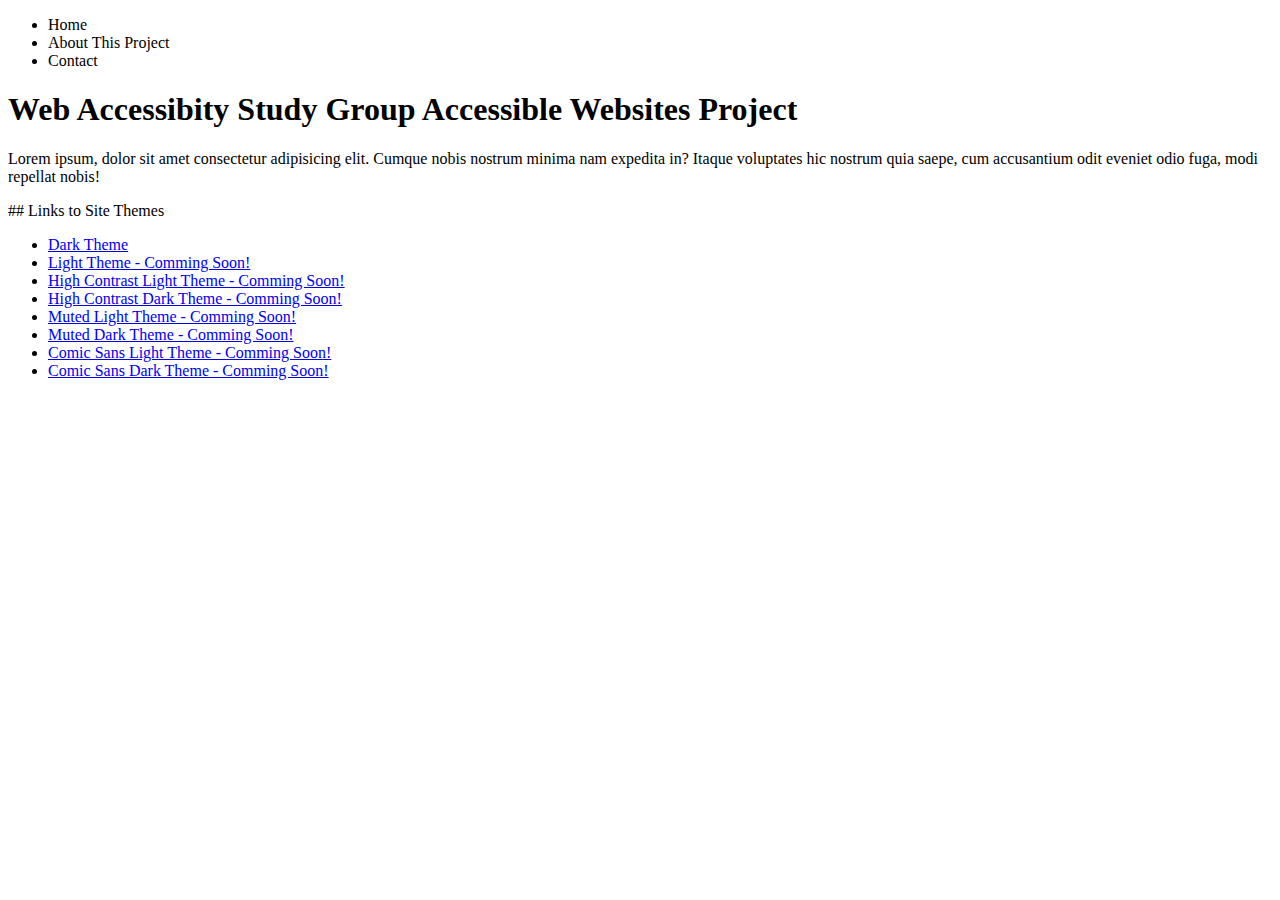
==== index.html @ ae80d0ba "create theme directories and links to themes on index.html" ====
<!DOCTYPE html>
<html lang="en">
<head>
    <meta charset="UTF-8">
    <meta name="viewport" content="width=device-width, initial-scale=1.0">
    <title>A11y Study Group Accessible Websites Project</title>
</head>
<body>

    <nav>
        <ul>
            <li>Home</li>
            <li>About This Project</li>
            <li>Contact</li>
        </ul>
    </nav>
    <main>
        <h1>Web Accessibity Study Group Accessible Websites Project</h1>

        <p>Lorem ipsum, dolor sit amet consectetur adipisicing elit. Cumque nobis nostrum minima nam expedita in? Itaque voluptates hic nostrum quia saepe, cum accusantium odit eveniet odio fuga, modi repellat nobis!</p>

        ## Links to Site Themes

        <ul>
            <li><a href="/dark-theme/index.html">Dark Theme</a></li>
            <li><a href="/light-theme/index.html">Light Theme - Comming Soon!</a></li>
            <li><a href="/high-contrast-light-theme/index.html">High Contrast Light Theme - Comming Soon!</a></li>
            <li><a href="/high-contrast-dark-theme/index.html">High Contrast Dark Theme - Comming Soon!</a></li>
            <li><a href="/muted-light-theme/index.html">Muted Light Theme - Comming Soon!</a></li>
            <li><a href="/muted-dark-theme/index.html">Muted Dark Theme - Comming Soon!</a></li>
            <li><a href="/comic-sans-light-theme/index.html">Comic Sans Light Theme - Comming Soon!</a></li>
            <li><a href="/comic-sans-dark-theme/index.html">Comic Sans Dark Theme - Comming Soon!</a></li>
        </ul>
    </main>
    
</body>
</html>
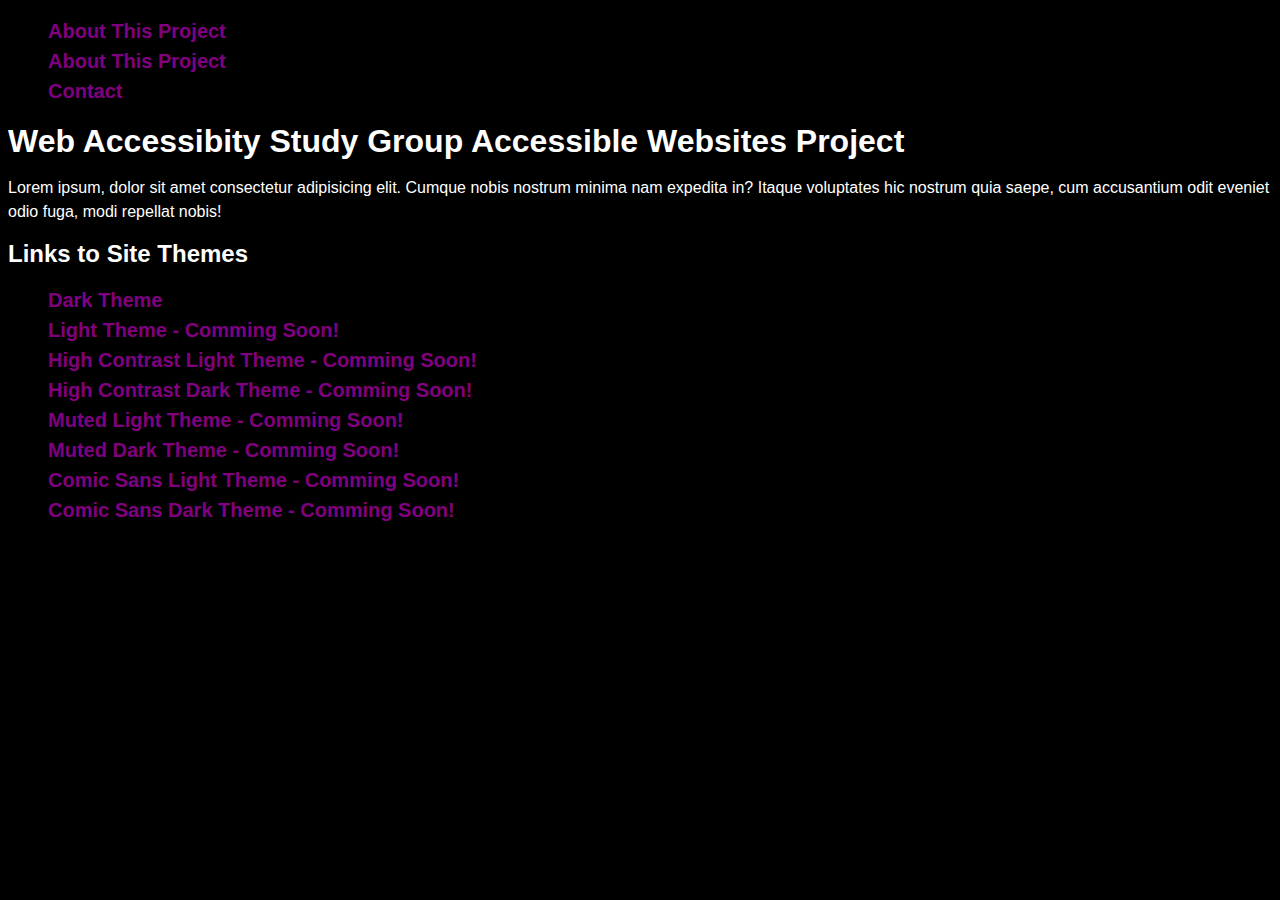
==== commit 97746aa7: "add some styles" ====
--- a/index.html
+++ b/index.html
@@ -4,14 +4,16 @@
     <meta charset="UTF-8">
     <meta name="viewport" content="width=device-width, initial-scale=1.0">
     <title>A11y Study Group Accessible Websites Project</title>
+    <link rel="stylesheet" href="/styles.css">
 </head>
 <body>
 
     <nav>
         <ul>
-            <li>Home</li>
-            <li>About This Project</li>
-            <li>Contact</li>
+            <li><a class="nav--link" href="/">About This Project</a></li>
+            <li><a class="nav--link" href="/index/about.html">About This Project</a></li>
+            <li><a class="nav--link" href="/index/contact.html">Contact</a></li>
+
         </ul>
     </nav>
     <main>
@@ -19,17 +21,17 @@
 
         <p>Lorem ipsum, dolor sit amet consectetur adipisicing elit. Cumque nobis nostrum minima nam expedita in? Itaque voluptates hic nostrum quia saepe, cum accusantium odit eveniet odio fuga, modi repellat nobis!</p>
 
-        ## Links to Site Themes
+        <h2>Links to Site Themes</h2>
 
-        <ul>
-            <li><a href="/dark-theme/index.html">Dark Theme</a></li>
-            <li><a href="/light-theme/index.html">Light Theme - Comming Soon!</a></li>
-            <li><a href="/high-contrast-light-theme/index.html">High Contrast Light Theme - Comming Soon!</a></li>
-            <li><a href="/high-contrast-dark-theme/index.html">High Contrast Dark Theme - Comming Soon!</a></li>
-            <li><a href="/muted-light-theme/index.html">Muted Light Theme - Comming Soon!</a></li>
-            <li><a href="/muted-dark-theme/index.html">Muted Dark Theme - Comming Soon!</a></li>
-            <li><a href="/comic-sans-light-theme/index.html">Comic Sans Light Theme - Comming Soon!</a></li>
-            <li><a href="/comic-sans-dark-theme/index.html">Comic Sans Dark Theme - Comming Soon!</a></li>
+        <ul class="nav-link-li">
+            <li><a class="nav--link" href="/dark-theme/index.html">Dark Theme</a></li>
+            <li><a class="nav--link" href="/light-theme/index.html">Light Theme - Comming Soon!</a></li>
+            <li><a class="nav--link" href="/high-contrast-light-theme/index.html">High Contrast Light Theme - Comming Soon!</a></li>
+            <li><a class="nav--link" href="/high-contrast-dark-theme/index.html">High Contrast Dark Theme - Comming Soon!</a></li>
+            <li><a class="nav--link" href="/muted-light-theme/index.html">Muted Light Theme - Comming Soon!</a></li>
+            <li><a class="nav--link" href="/muted-dark-theme/index.html">Muted Dark Theme - Comming Soon!</a></li>
+            <li><a class="nav--link" href="/comic-sans-light-theme/index.html">Comic Sans Light Theme - Comming Soon!</a></li>
+            <li><a class="nav--link" href="/comic-sans-dark-theme/index.html">Comic Sans Dark Theme - Comming Soon!</a></li>
         </ul>
     </main>
     
--- a/styles.css
+++ b/styles.css
@@ -0,0 +1,54 @@
+:root {
+    --clr--background: #000;
+    --clr--headings: #fff;
+    --clr--body-text: #fff;
+    --clr--nav--link: purple;
+    --clr--link: blue;
+
+    --font-family--headings: 'Roboto', sans-serif;
+    --font-family--body-text: 'Open Sans', sans-serif;
+
+    --font-weight--headings: 700;
+    --font-weight--body-text: 400;
+    --font-weight--nav--link: 500;
+    --font-weight-focus-hover: 700;
+}
+
+body {
+    background-color: var(--clr--background);
+    color: var(--clr--body-text);
+    font-family: var(--font-family--body-text);
+    font-size: 1rem;
+    line-height: 1.5;
+}
+
+h1, h2, h3, h4, h5, h6 {
+    color: var(--clr--headings);
+    font-family: var(--font-family--headings);
+    font-weight: 700;
+    line-height: 1.2;
+    margin-bottom: 1rem;
+    margin-top: 0;
+}
+
+a {
+    color: var(--clr--link);
+    text-decoration: none;
+}
+
+li {
+    list-style: none;
+}
+
+.nav--link {
+    color: var(--clr--nav--link);
+    font-family: var(--font-family--headings);
+    font-weight: var(--font-weight--nav--link);
+    font-size: 1.25rem;
+    font-weight: 700;
+    text-decoration: none;
+}
+
+.nav--link:hover, .nav--link:focus {
+    color: var(--clr--nav--link);
+}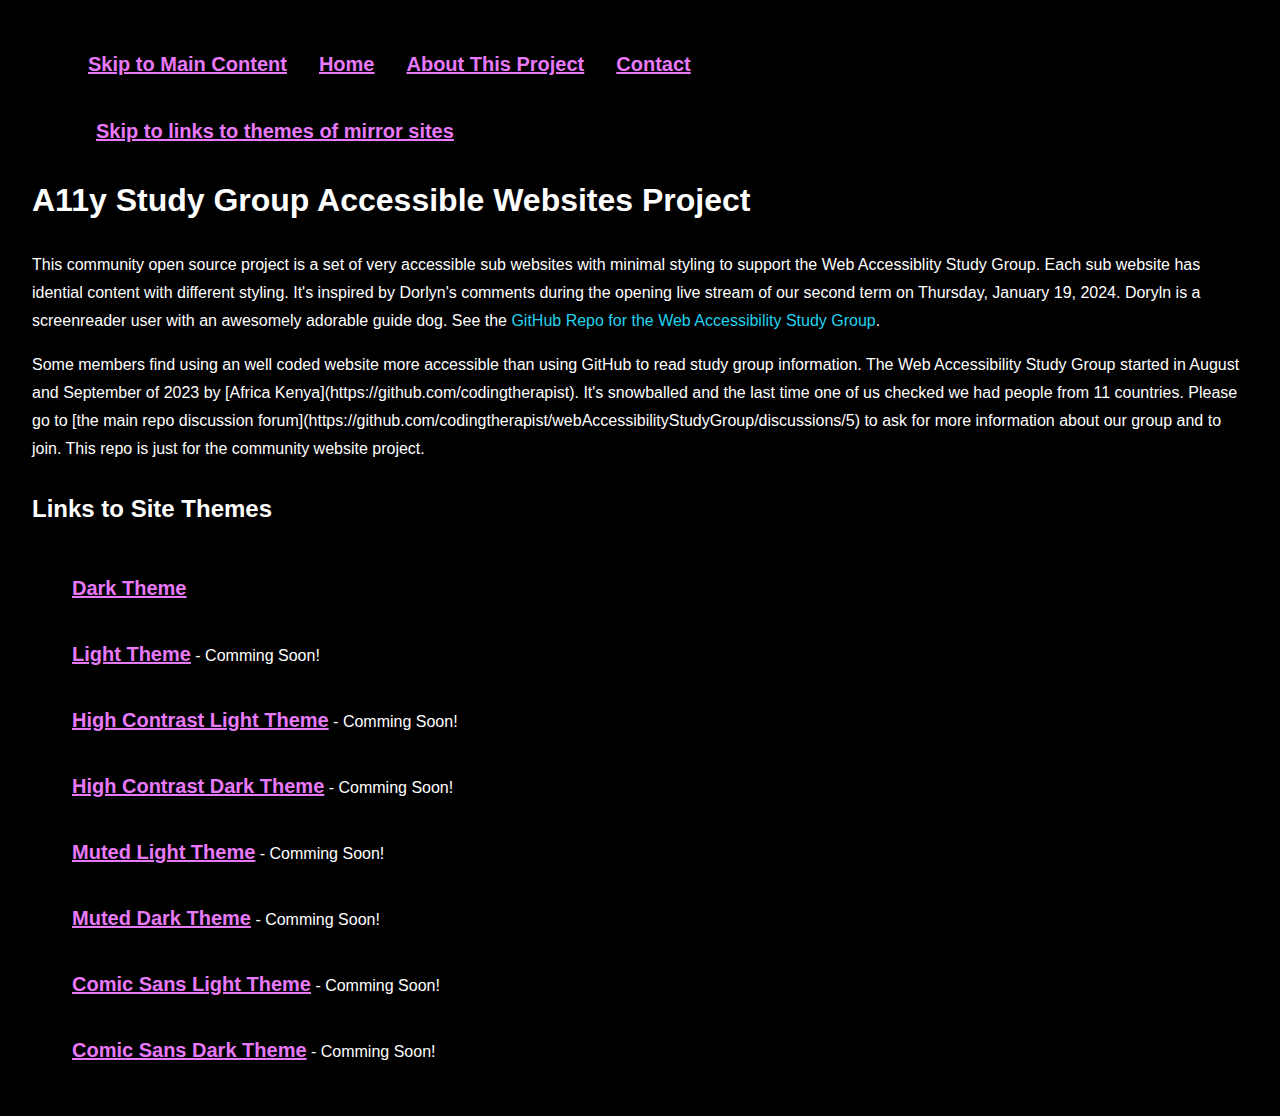
==== commit 9db5afb6: "update README.md fix padding on theme links and nav" ====
--- a/index.html
+++ b/index.html
@@ -9,29 +9,46 @@
 <body>
 
     <nav>
-        <ul>
-            <li><a class="nav--link" href="/">About This Project</a></li>
-            <li><a class="nav--link" href="/index/about.html">About This Project</a></li>
-            <li><a class="nav--link" href="/index/contact.html">Contact</a></li>
+        <ul class="flex">
+            <li><a class="nav--link padding--x-1rem margin-bottom-2rem" href="#main">Skip to Main Content</a></li>
+            <li><a class="nav--link padding--x-1rem margin-bottom-2rem" href="/">Home</a></li>
+            <li><a class="nav--link padding--x-1rem margin-bottom-2rem" href="/index/about.html">About This Project</a></li>
+            <li><a class="nav--link padding--x-1rem margin-bottom-2rem" href="/index/contact.html">Contact</a></li>
 
         </ul>
     </nav>
     <main>
-        <h1>Web Accessibity Study Group Accessible Websites Project</h1>
+        <a class="nav--link padding--x-4rem" href="#list-of-site-themes">Skip to links to themes of mirror sites</a>
+        <h1>A11y Study Group Accessible Websites Project</h1>
 
-        <p>Lorem ipsum, dolor sit amet consectetur adipisicing elit. Cumque nobis nostrum minima nam expedita in? Itaque voluptates hic nostrum quia saepe, cum accusantium odit eveniet odio fuga, modi repellat nobis!</p>
+        <p>
+            This community open source project is a set of very accessible sub websites with minimal styling to support the Web Accessiblity Study Group. Each sub website has idential content with different styling. It's inspired by Dorlyn's comments during the opening live stream of our second term on Thursday, January 19, 2024. Doryln is a screenreader user with an awesomely adorable guide dog. See the <a href="(https://github.com/codingtherapist/webAccessibilityStudyGroup)"> GitHub Repo for the Web Accessibility Study Group</a>.
+        </p>
 
-        <h2>Links to Site Themes</h2>
+        <p>
+            Some members find using an well coded website more accessible than using GitHub to read study group information.
+
+The Web Accessibility Study Group started in August and September of 2023 by [Africa Kenya](https://github.com/codingtherapist). It's snowballed and the last time one of us checked we had people from 11 countries.
+
+Please go to [the main repo discussion forum](https://github.com/codingtherapist/webAccessibilityStudyGroup/discussions/5) to ask for more information about our group and to join. This repo is just for the community website project.
+        </p>
+
+
+
+       
+
+
+        <h2 id="list-of-site-themes">Links to Site Themes</h2>
 
         <ul class="nav-link-li">
             <li><a class="nav--link" href="/dark-theme/index.html">Dark Theme</a></li>
-            <li><a class="nav--link" href="/light-theme/index.html">Light Theme - Comming Soon!</a></li>
-            <li><a class="nav--link" href="/high-contrast-light-theme/index.html">High Contrast Light Theme - Comming Soon!</a></li>
-            <li><a class="nav--link" href="/high-contrast-dark-theme/index.html">High Contrast Dark Theme - Comming Soon!</a></li>
-            <li><a class="nav--link" href="/muted-light-theme/index.html">Muted Light Theme - Comming Soon!</a></li>
-            <li><a class="nav--link" href="/muted-dark-theme/index.html">Muted Dark Theme - Comming Soon!</a></li>
-            <li><a class="nav--link" href="/comic-sans-light-theme/index.html">Comic Sans Light Theme - Comming Soon!</a></li>
-            <li><a class="nav--link" href="/comic-sans-dark-theme/index.html">Comic Sans Dark Theme - Comming Soon!</a></li>
+            <li><a class="nav--link padding--y-2rem" href="/light-theme/index.html">Light Theme</a> - Comming Soon!</li>
+            <li><a class="nav--link" href="/high-contrast-light-theme/index.html">High Contrast Light Theme</a> - Comming Soon!</li>
+            <li><a class="nav--link" href="/high-contrast-dark-theme/index.html">High Contrast Dark Theme</a> - Comming Soon!</li>
+            <li><a class="nav--link" href="/muted-light-theme/index.html">Muted Light Theme</a> - Comming Soon!</li>
+            <li><a class="nav--link" href="/muted-dark-theme/index.html">Muted Dark Theme</a> - Comming Soon!</li>
+            <li><a class="nav--link" href="/comic-sans-light-theme/index.html">Comic Sans Light Theme</a> - Comming Soon!</li>
+            <li><a class="nav--link" href="/comic-sans-dark-theme/index.html">Comic Sans Dark Theme</a> - Comming Soon!</li>
         </ul>
     </main>
     
--- a/styles.css
+++ b/styles.css
@@ -2,8 +2,11 @@
     --clr--background: #000;
     --clr--headings: #fff;
     --clr--body-text: #fff;
-    --clr--nav--link: purple;
-    --clr--link: blue;
+    --clr--link: #22d3ee;
+    --clr--nav--link: #e879f9;
+    --clr--nav--link--hover: #f5d0fe;
+    --clr--nav--link--focus: #f5d0fe;
+    
 
     --font-family--headings: 'Roboto', sans-serif;
     --font-family--body-text: 'Open Sans', sans-serif;
@@ -12,6 +15,8 @@
     --font-weight--body-text: 400;
     --font-weight--nav--link: 500;
     --font-weight-focus-hover: 700;
+
+    --margin--body: 2rem;
 }
 
 body {
@@ -19,7 +24,8 @@
     color: var(--clr--body-text);
     font-family: var(--font-family--body-text);
     font-size: 1rem;
-    line-height: 1.5;
+    line-height: 1.75;
+    margin: var(--margin--body)
 }
 
 h1, h2, h3, h4, h5, h6 {
@@ -27,8 +33,7 @@
     font-family: var(--font-family--headings);
     font-weight: 700;
     line-height: 1.2;
-    margin-bottom: 1rem;
-    margin-top: 0;
+    margin: 2rem 0;
 }
 
 a {
@@ -38,6 +43,7 @@
 
 li {
     list-style: none;
+    line-height: 4rem;
 }
 
 .nav--link {
@@ -46,9 +52,36 @@
     font-weight: var(--font-weight--nav--link);
     font-size: 1.25rem;
     font-weight: 700;
-    text-decoration: none;
+    text-decoration: underline;
+    margin: auto;
 }
 
 .nav--link:hover, .nav--link:focus {
-    color: var(--clr--nav--link);
-}+    color: var(--clr--nav--link--focus);
+    font-weight: var(--font-weight--focus-hover);
+    text-underline-offset: 1rem;
+}
+
+/* UTILITY CLASSES */
+
+.flex {
+    display: flex;
+}
+
+.padding--x-1rem {
+    padding-left: 1rem;
+    padding-right: 1rem;
+}
+
+.padding--x-4rem {
+    padding-left: 4rem;
+    padding-right: 4rem;
+}
+
+.padding--y-1rem {
+    padding-top: 1rem;
+    padding-bottom: 1rem;
+}
+.margin-bottom-2rem {
+    margin-bottom: 2rem;
+}
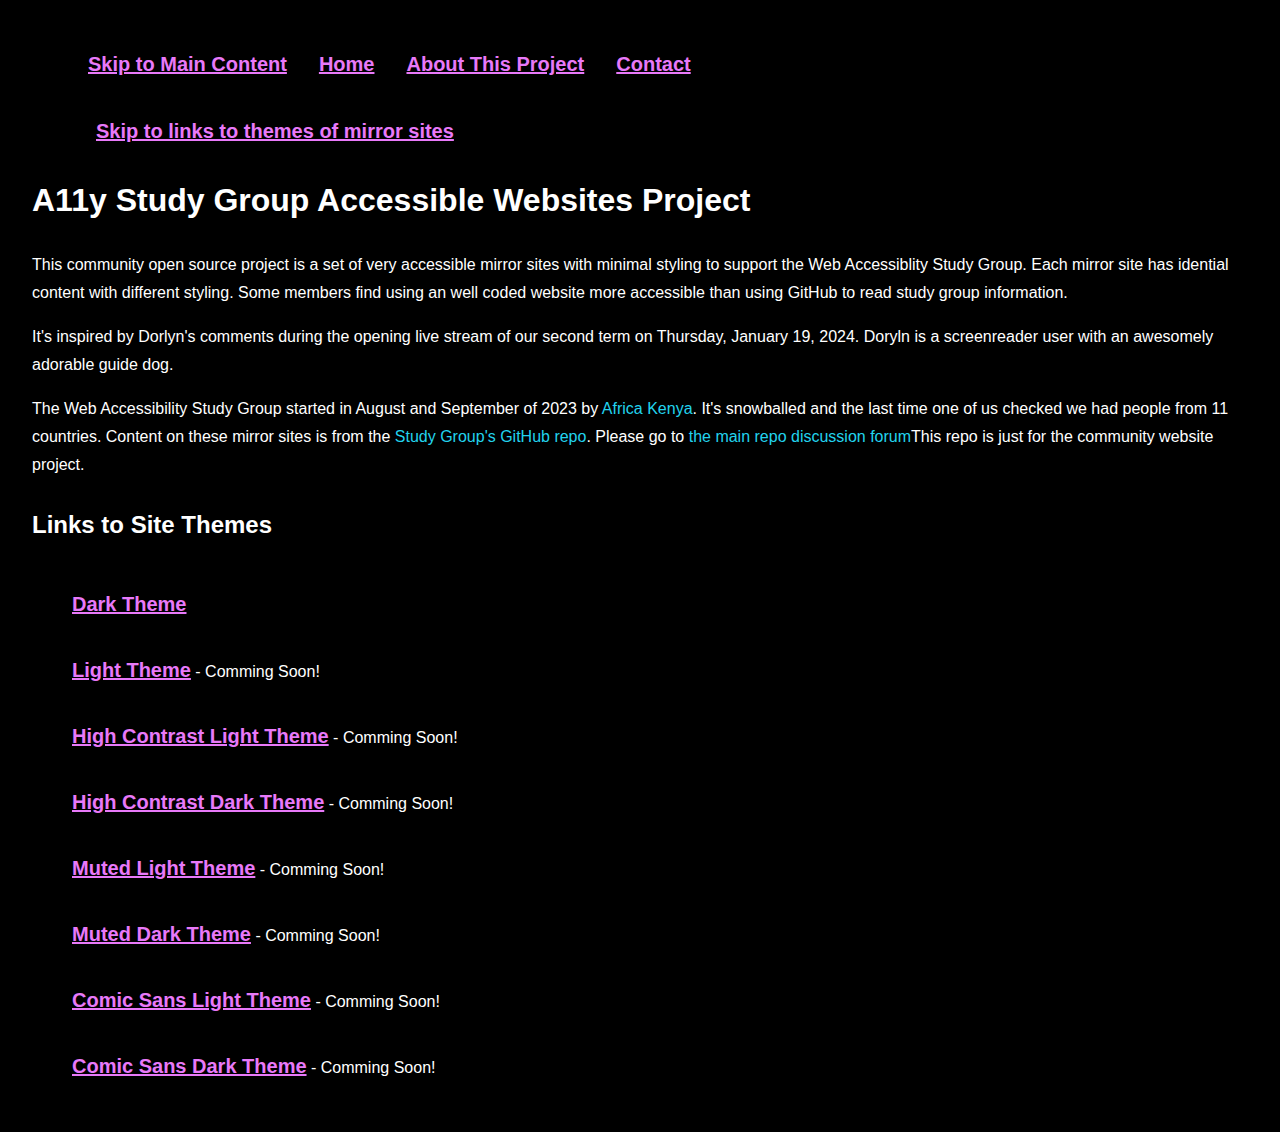
==== commit f69358bb: "start on dark theme mirror site" ====
--- a/index.html
+++ b/index.html
@@ -5,6 +5,9 @@
     <meta name="viewport" content="width=device-width, initial-scale=1.0">
     <title>A11y Study Group Accessible Websites Project</title>
     <link rel="stylesheet" href="/styles.css">
+    <link rel="preconnect" href="https://fonts.googleapis.com">
+    <link rel="preconnect" href="https://fonts.gstatic.com" crossorigin>
+    <link href="https://fonts.googleapis.com/css2?family=Goudy+Bookletter+1911&family=Lilita+One&display=swap" rel="stylesheet">
 </head>
 <body>
 
@@ -22,22 +25,19 @@
         <h1>A11y Study Group Accessible Websites Project</h1>
 
         <p>
-            This community open source project is a set of very accessible sub websites with minimal styling to support the Web Accessiblity Study Group. Each sub website has idential content with different styling. It's inspired by Dorlyn's comments during the opening live stream of our second term on Thursday, January 19, 2024. Doryln is a screenreader user with an awesomely adorable guide dog. See the <a href="(https://github.com/codingtherapist/webAccessibilityStudyGroup)"> GitHub Repo for the Web Accessibility Study Group</a>.
+            This community open source project is a set of very accessible mirror sites with minimal styling to support the Web Accessiblity Study Group. Each mirror site has idential content with different styling. Some members find using an well coded website more accessible than using GitHub to read study group information. 
         </p>
+        <p>
+            It's inspired by Dorlyn's comments during the opening live stream of our second term on Thursday, January 19, 2024. Doryln is a screenreader user with an awesomely adorable guide dog.
+        </p>
+        <p>
+            
 
-        <p>
-            Some members find using an well coded website more accessible than using GitHub to read study group information.
+The Web Accessibility Study Group started in August and September of 2023 by <a href="https://github.com/codingtherapist">Africa Kenya</a>. It's snowballed and the last time one of us checked we had people from 11 countries. Content on these mirror sites is from the <a href="(https://github.com/codingtherapist/webAccessibilityStudyGroup)">Study Group's GitHub repo</a>.
 
-The Web Accessibility Study Group started in August and September of 2023 by [Africa Kenya](https://github.com/codingtherapist). It's snowballed and the last time one of us checked we had people from 11 countries.
-
-Please go to [the main repo discussion forum](https://github.com/codingtherapist/webAccessibilityStudyGroup/discussions/5) to ask for more information about our group and to join. This repo is just for the community website project.
+Please go to <a href="https://github.com/codingtherapist/webAccessibilityStudyGroup/discussions/5">the main repo discussion forum</a>This repo is just for the community website project.
         </p>
-
-
-
-       
-
-
+<section>
         <h2 id="list-of-site-themes">Links to Site Themes</h2>
 
         <ul class="nav-link-li">
@@ -50,6 +50,8 @@
             <li><a class="nav--link" href="/comic-sans-light-theme/index.html">Comic Sans Light Theme</a> - Comming Soon!</li>
             <li><a class="nav--link" href="/comic-sans-dark-theme/index.html">Comic Sans Dark Theme</a> - Comming Soon!</li>
         </ul>
+
+    </section>
     </main>
     
 </body>
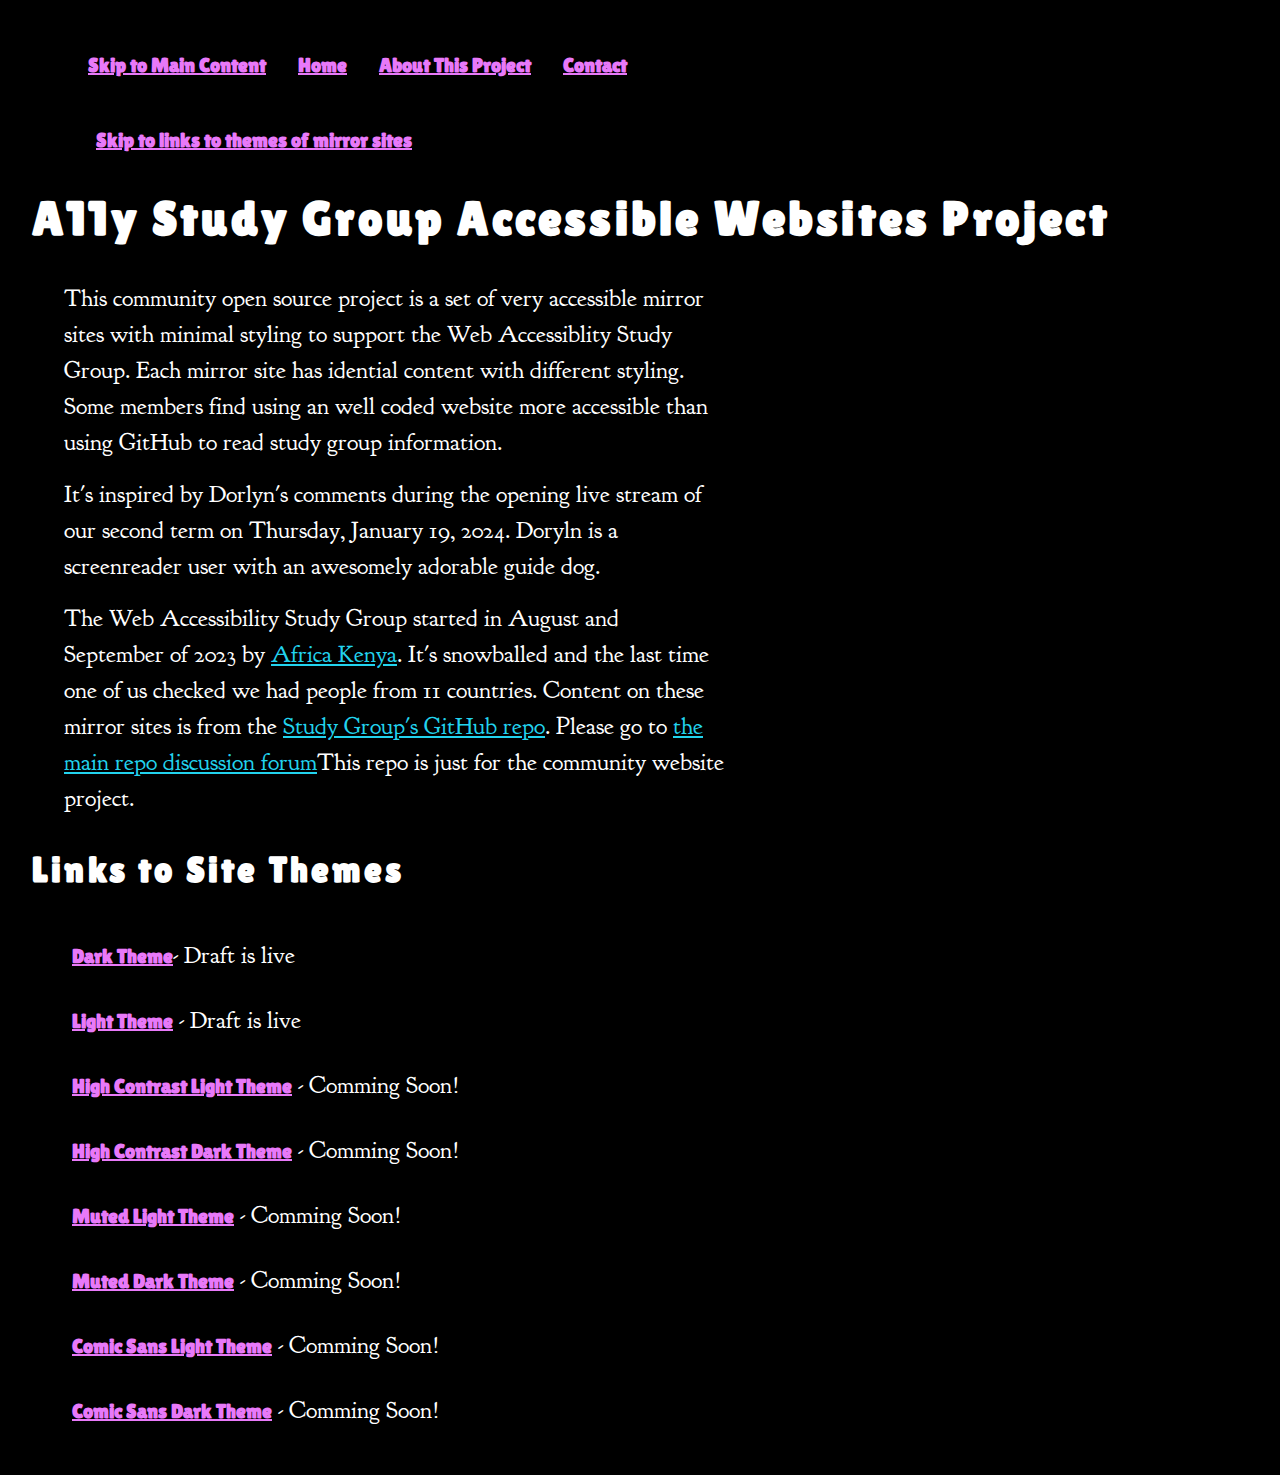
==== commit f297dbd2: "add draft is live message for links to light and dark theme on apex site" ====
--- a/index.html
+++ b/index.html
@@ -41,8 +41,8 @@
         <h2 id="list-of-site-themes">Links to Site Themes</h2>
 
         <ul class="nav-link-li">
-            <li><a class="nav--link" href="/dark-theme/index.html">Dark Theme</a></li>
-            <li><a class="nav--link padding--y-2rem" href="/light-theme/index.html">Light Theme</a> - Comming Soon!</li>
+            <li><a class="nav--link" href="/dark-theme/index.html">Dark Theme</a>- Draft is live</li>
+            <li><a class="nav--link padding--y-2rem" href="/light-theme/index.html">Light Theme</a> - Draft is live</li>
             <li><a class="nav--link" href="/high-contrast-light-theme/index.html">High Contrast Light Theme</a> - Comming Soon!</li>
             <li><a class="nav--link" href="/high-contrast-dark-theme/index.html">High Contrast Dark Theme</a> - Comming Soon!</li>
             <li><a class="nav--link" href="/muted-light-theme/index.html">Muted Light Theme</a> - Comming Soon!</li>
--- a/styles.css
+++ b/styles.css
@@ -1,15 +1,20 @@
+/* APEX SITE HAS A DARK THEME */
 :root {
     --clr--background: #000;
     --clr--headings: #fff;
     --clr--body-text: #fff;
     --clr--link: #22d3ee;
+    --clr--link-hover: #a5f3fc;
     --clr--nav--link: #e879f9;
     --clr--nav--link--hover: #f5d0fe;
     --clr--nav--link--focus: #f5d0fe;
     
 
-    --font-family--headings: 'Roboto', sans-serif;
-    --font-family--body-text: 'Open Sans', sans-serif;
+    --font-family--headings: 'Lilita One', sans-serif;
+    --font-family--body-text: 'Goudy Bookletter 1911', serif;
+
+    /* font-family: 'Goudy Bookletter 1911', serif;
+font-family: 'Lilita One', sans-serif; */
 
     --font-weight--headings: 700;
     --font-weight--body-text: 400;
@@ -23,22 +28,34 @@
     background-color: var(--clr--background);
     color: var(--clr--body-text);
     font-family: var(--font-family--body-text);
-    font-size: 1rem;
-    line-height: 1.75;
+    font-size: 1.5rem;
+    line-height: 2.25rem;
     margin: var(--margin--body)
 }
 
 h1, h2, h3, h4, h5, h6 {
     color: var(--clr--headings);
     font-family: var(--font-family--headings);
+    letter-spacing: .2rem;
     font-weight: 700;
     line-height: 1.2;
     margin: 2rem 0;
 }
 
+p {
+    margin: 1rem 2rem;
+    max-width: 60ch;
+}
+
 a {
     color: var(--clr--link);
-    text-decoration: none;
+    text-decoration: underline;
+}
+
+a:hover, a:focus {
+    color: var(--clr--link-hover);
+    text-decoration: underline;
+    text-underline-offset: 1rem;
 }
 
 li {
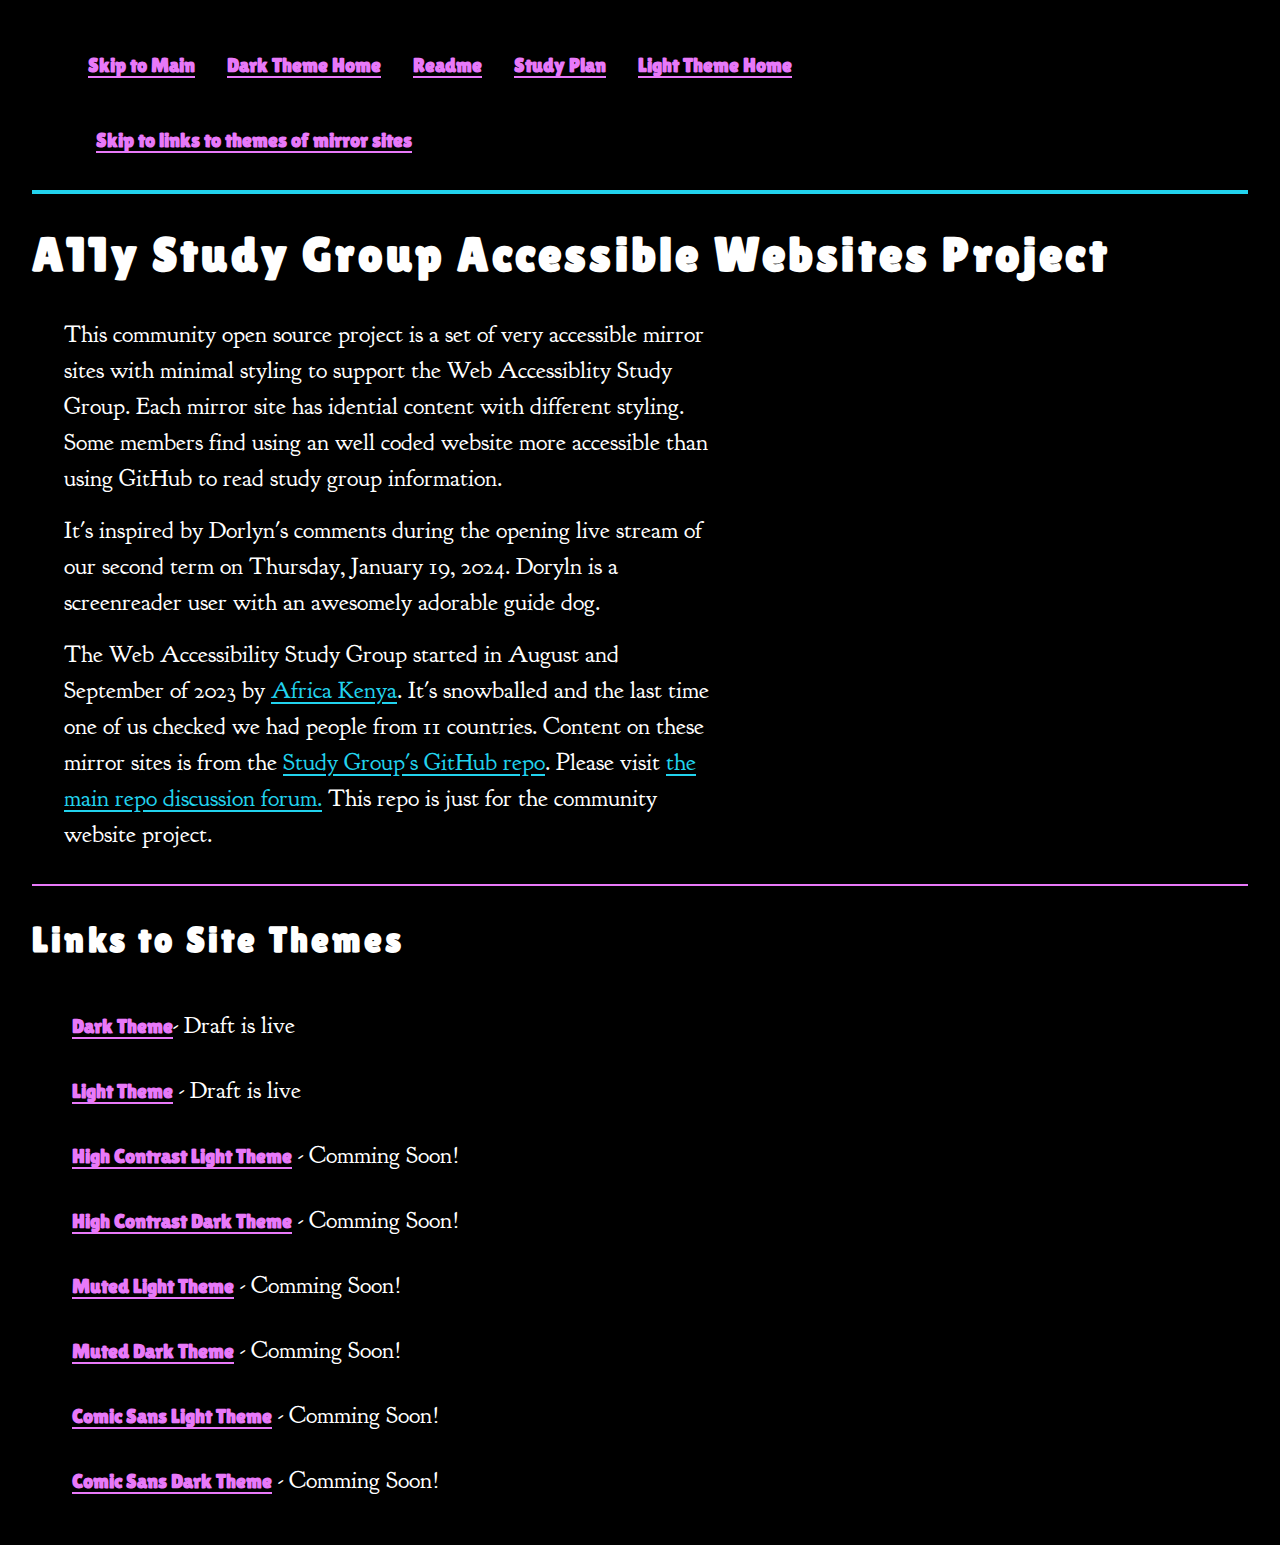
==== commit be07d7a9: "done dark + light theme study plan. Done coding this today" ====
--- a/index.html
+++ b/index.html
@@ -1,3 +1,5 @@
+<!-- MAIN TOP LEVEL SITE -->
+
 <!DOCTYPE html>
 <html lang="en">
 <head>
@@ -13,15 +15,17 @@
 
     <nav>
         <ul class="flex">
-            <li><a class="nav--link padding--x-1rem margin-bottom-2rem" href="#main">Skip to Main Content</a></li>
-            <li><a class="nav--link padding--x-1rem margin-bottom-2rem" href="/">Home</a></li>
-            <li><a class="nav--link padding--x-1rem margin-bottom-2rem" href="/index/about.html">About This Project</a></li>
-            <li><a class="nav--link padding--x-1rem margin-bottom-2rem" href="/index/contact.html">Contact</a></li>
-
+            <li><a class="nav--link padding--x-1rem margin-bottom-2rem" href="#main">Skip to Main</a></li>
+            <li><a class="nav--link padding--x-1rem margin-bottom-2rem" href="/">Dark Theme Home</a></li>
+            <li><a class="nav--link padding--x-1rem margin-bottom-2rem" href="/dark-theme/readme-dark-theme.html">Readme</a></li>
+            <li><a class="nav--link padding--x-1rem margin-bottom-2rem" href="/dark-theme/study-plan-dark-theme.html">Study Plan</a></li>
+            <li><a class="nav--link padding--x-1rem margin-bottom-2rem" href="/light-theme/home-light-theme.html">Light Theme Home</a></li>
+            
         </ul>
     </nav>
     <main>
         <a class="nav--link padding--x-4rem" href="#list-of-site-themes">Skip to links to themes of mirror sites</a>
+        <hr class="hr--under-nav">
         <h1>A11y Study Group Accessible Websites Project</h1>
 
         <p>
@@ -30,25 +34,23 @@
         <p>
             It's inspired by Dorlyn's comments during the opening live stream of our second term on Thursday, January 19, 2024. Doryln is a screenreader user with an awesomely adorable guide dog.
         </p>
-        <p>
-            
+        <p> The Web Accessibility Study Group started in August and September of 2023 by <a href="https://github.com/codingtherapist">Africa Kenya</a>. It's snowballed and the last time one of us checked we had people from 11 countries. Content on these mirror sites is from the <a href="(https://github.com/codingtherapist/webAccessibilityStudyGroup)">Study Group's GitHub repo</a>.
 
-The Web Accessibility Study Group started in August and September of 2023 by <a href="https://github.com/codingtherapist">Africa Kenya</a>. It's snowballed and the last time one of us checked we had people from 11 countries. Content on these mirror sites is from the <a href="(https://github.com/codingtherapist/webAccessibilityStudyGroup)">Study Group's GitHub repo</a>.
-
-Please go to <a href="https://github.com/codingtherapist/webAccessibilityStudyGroup/discussions/5">the main repo discussion forum</a>This repo is just for the community website project.
+Please visit <a href="https://github.com/codingtherapist/webAccessibilityStudyGroup/discussions/5">the main repo discussion forum.</a> This repo is just for the community website project.
         </p>
+        <hr>
 <section>
         <h2 id="list-of-site-themes">Links to Site Themes</h2>
 
         <ul class="nav-link-li">
-            <li><a class="nav--link" href="/dark-theme/index.html">Dark Theme</a>- Draft is live</li>
-            <li><a class="nav--link padding--y-2rem" href="/light-theme/index.html">Light Theme</a> - Draft is live</li>
-            <li><a class="nav--link" href="/high-contrast-light-theme/index.html">High Contrast Light Theme</a> - Comming Soon!</li>
-            <li><a class="nav--link" href="/high-contrast-dark-theme/index.html">High Contrast Dark Theme</a> - Comming Soon!</li>
-            <li><a class="nav--link" href="/muted-light-theme/index.html">Muted Light Theme</a> - Comming Soon!</li>
-            <li><a class="nav--link" href="/muted-dark-theme/index.html">Muted Dark Theme</a> - Comming Soon!</li>
-            <li><a class="nav--link" href="/comic-sans-light-theme/index.html">Comic Sans Light Theme</a> - Comming Soon!</li>
-            <li><a class="nav--link" href="/comic-sans-dark-theme/index.html">Comic Sans Dark Theme</a> - Comming Soon!</li>
+            <li><a class="nav--link" href="/index.html">Dark Theme</a>- Draft is live</li>
+            <li><a class="nav--link padding--y-2rem" href="/light-theme/home-light-theme.html">Light Theme</a> - Draft is live</li>
+            <li><a class="nav--link" href="">High Contrast Light Theme</a> - Comming Soon!</li>
+            <li><a class="nav--link" href="">High Contrast Dark Theme</a> - Comming Soon!</li>
+            <li><a class="nav--link" href="">Muted Light Theme</a> - Comming Soon!</li>
+            <li><a class="nav--link" href="">Muted Dark Theme</a> - Comming Soon!</li>
+            <li><a class="nav--link" href="">Comic Sans Light Theme</a> - Comming Soon!</li>
+            <li><a class="nav--link" href="">Comic Sans Dark Theme</a> - Comming Soon!</li>
         </ul>
 
     </section>
--- a/styles.css
+++ b/styles.css
@@ -50,6 +50,7 @@
 a {
     color: var(--clr--link);
     text-decoration: underline;
+    text-underline-offset: .25rem;
 }
 
 a:hover, a:focus {
@@ -61,6 +62,16 @@
 li {
     list-style: none;
     line-height: 4rem;
+}
+
+hr {
+    border: 1px solid var(--clr--nav--link);
+    margin: 2rem 0;
+}
+
+.hr--under-nav {
+    border: 2px solid var(--clr--link);
+    margin: 2rem 0;
 }
 
 .nav--link {
@@ -102,3 +113,15 @@
 .margin-bottom-2rem {
     margin-bottom: 2rem;
 }
+
+.li--study-plan {
+    line-height: 2.2rem;
+    list-style-type: disc;
+    margin-left: 1.75rem;
+}
+
+.text--underline {
+    text-decoration: underline;
+    text-underline-offset: .25rem;
+}
+
